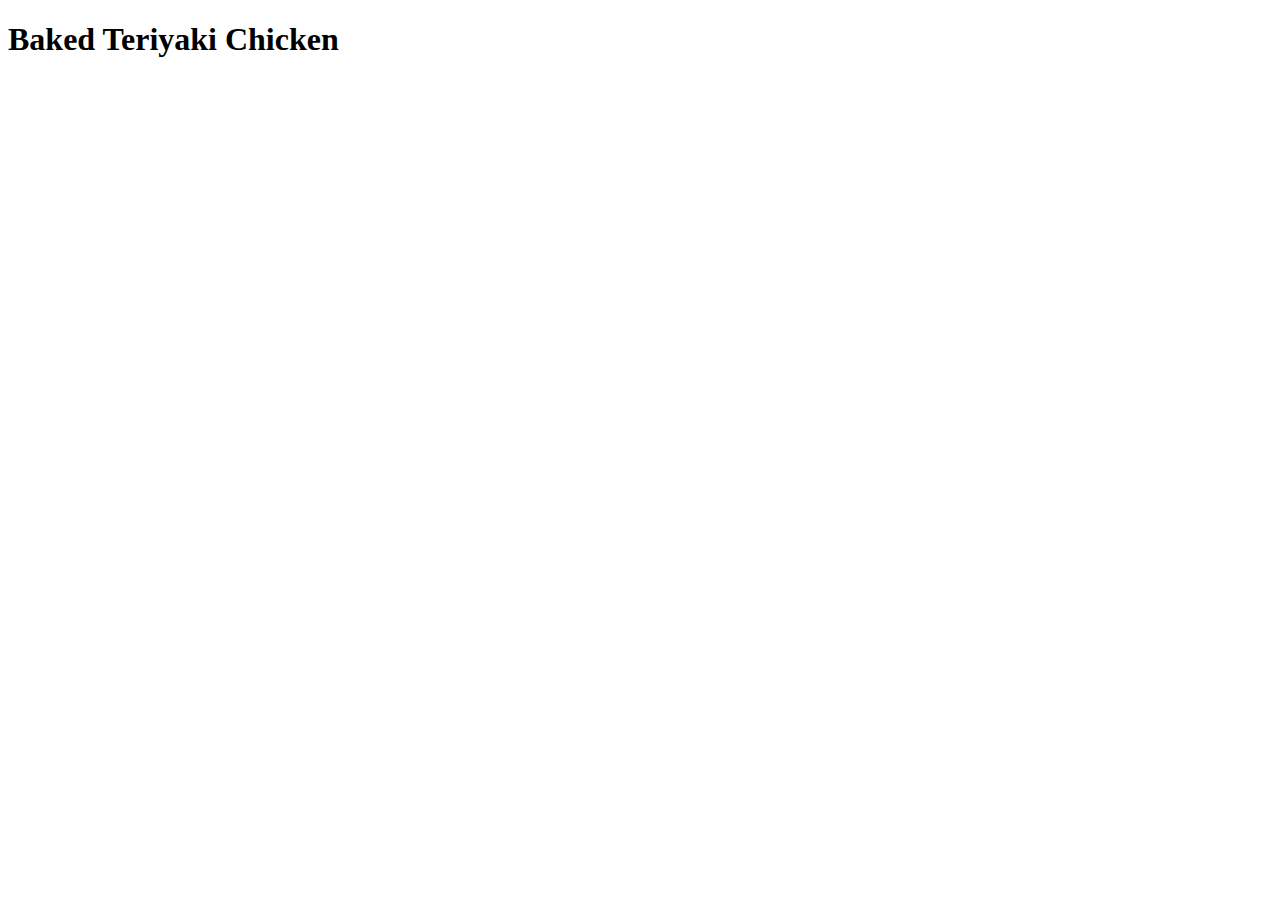
==== recipes/baked-teriyaki-chicken.html @ b4a5e505 "Add index.html and baked-teriyaki-chicken.html" ====
<!DOCTYPE html>
<html lang="en">
<head>
    <meta charset="UTF-8">
    <meta http-equiv="X-UA-Compatible" content="IE=edge">
    <meta name="viewport" content="width=device-width, initial-scale=1.0">
    <title>Odin Recipes | Baked Teriyaki Chicken</title>
</head>
<body>
    <h1>Baked Teriyaki Chicken</h1>
</body>
</html>
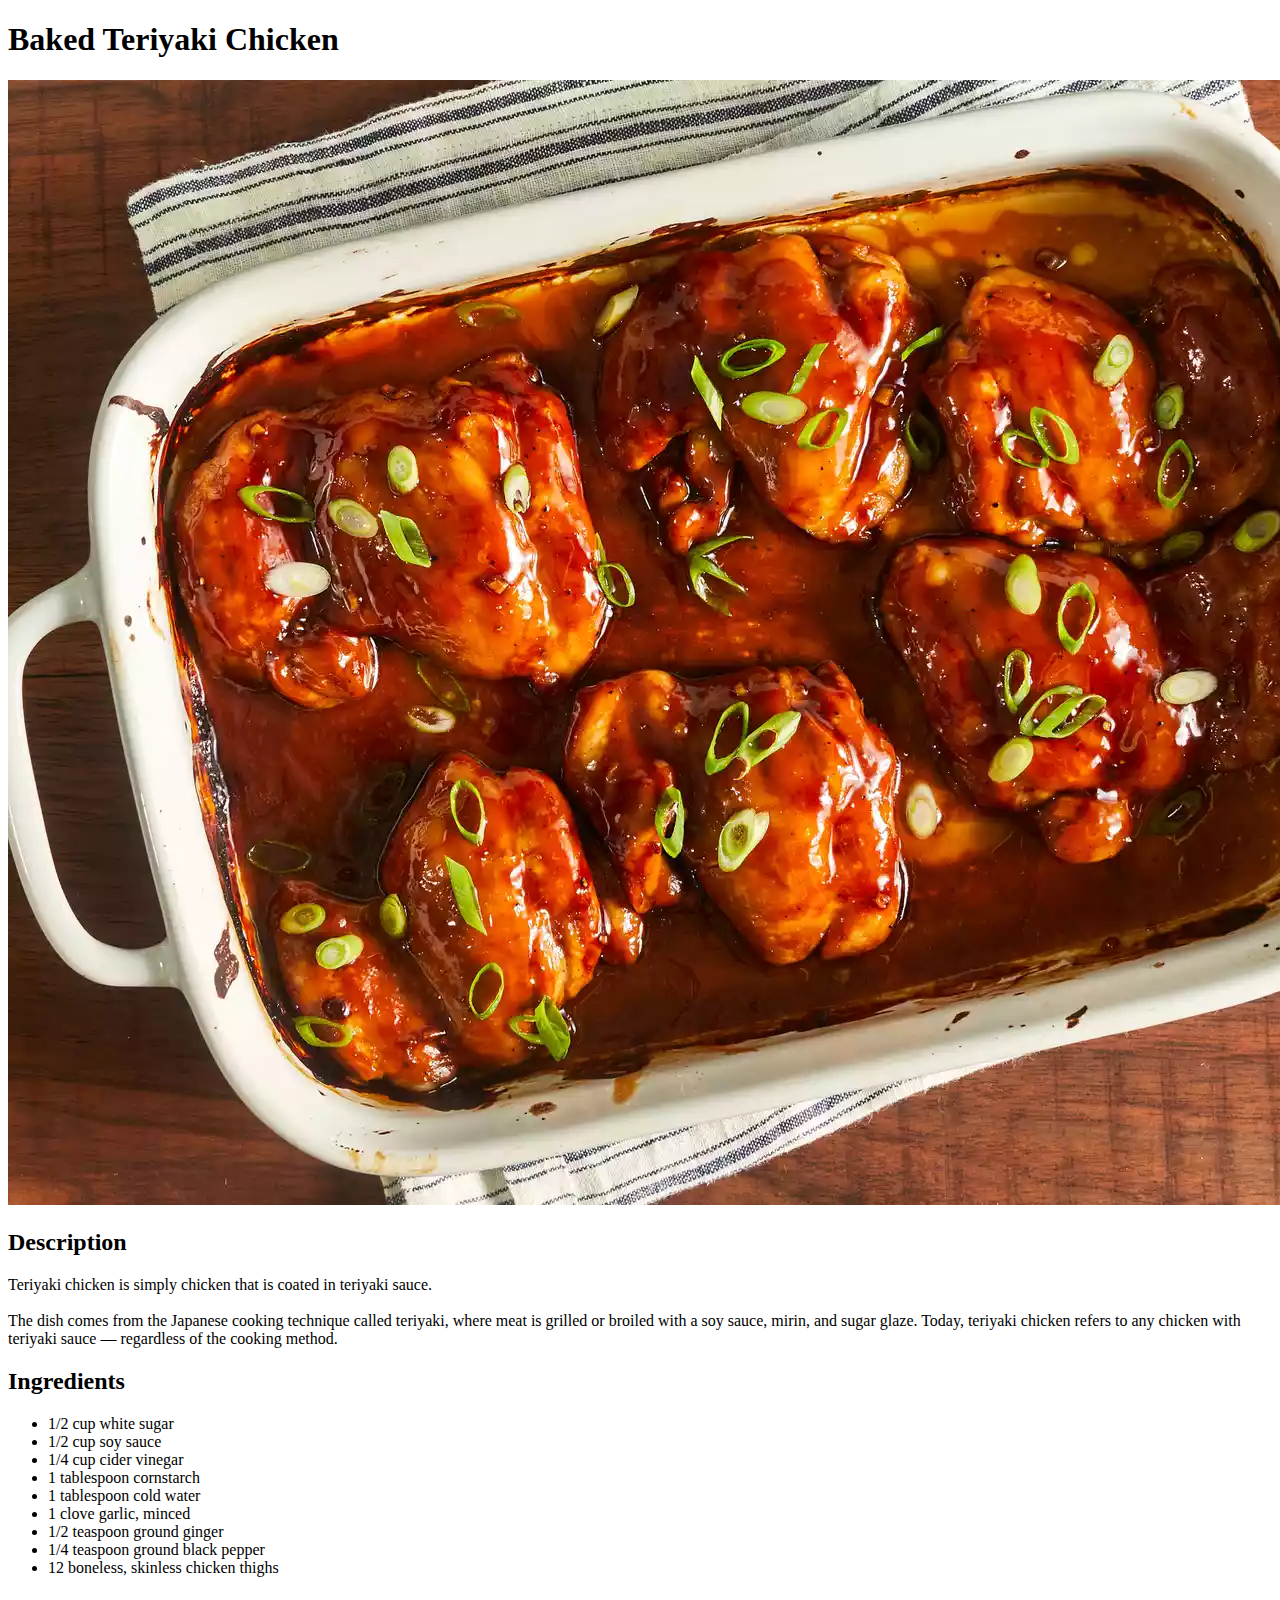
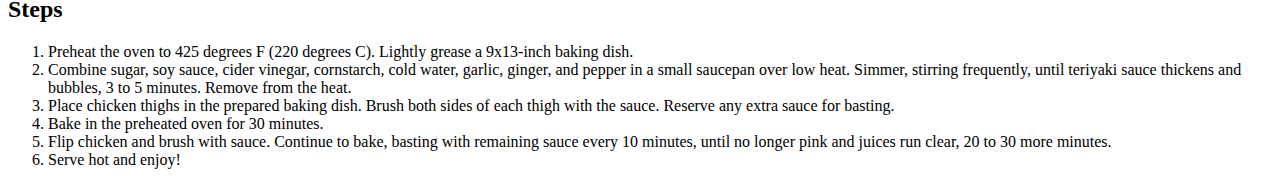
==== commit 4ac8abd7: "Add image and text to baked-teriyaki-chicken.html" ====
--- a/recipes/baked-teriyaki-chicken.html
+++ b/recipes/baked-teriyaki-chicken.html
@@ -8,5 +8,32 @@
 </head>
 <body>
     <h1>Baked Teriyaki Chicken</h1>
+    <img src="../images/baked-teriyaki-chicken.jpg">
+    <h2>Description</h2>
+    <p>Teriyaki chicken is simply chicken that is coated in teriyaki sauce.
+        <br><br>
+        The dish comes from the Japanese cooking technique called teriyaki, where meat is grilled or broiled with a soy sauce, mirin, and sugar glaze. Today, teriyaki chicken refers to any chicken with teriyaki sauce — regardless of the cooking method.
+    </p>
+    <h2>Ingredients</h2>
+    <ul>
+        <li>1/2 cup white sugar</li>
+        <li>1/2 cup soy sauce</li>
+        <li>1/4 cup cider vinegar</li>
+        <li>1 tablespoon cornstarch</li>
+        <li>1 tablespoon cold water</li>
+        <li>1 clove garlic, minced</li>
+        <li>1/2 teaspoon ground ginger</li>
+        <li>1/4 teaspoon ground black pepper</li>
+        <li>12 boneless, skinless chicken thighs</li>
+    </ul>
+    <h2>Steps</h2>
+    <ol>
+        <li>Preheat the oven to 425 degrees F (220 degrees C). Lightly grease a 9x13-inch baking dish.</li>
+        <li>Combine sugar, soy sauce, cider vinegar, cornstarch, cold water, garlic, ginger, and pepper in a small saucepan over low heat. Simmer, stirring frequently, until teriyaki sauce thickens and bubbles, 3 to 5 minutes. Remove from the heat.</li>
+        <li>Place chicken thighs in the prepared baking dish. Brush both sides of each thigh with the sauce. Reserve any extra sauce for basting.</li>
+        <li>Bake in the preheated oven for 30 minutes.</li>
+        <li>Flip chicken and brush with sauce. Continue to bake, basting with remaining sauce every 10 minutes, until no longer pink and juices run clear, 20 to 30 more minutes.</li>
+        <li>Serve hot and enjoy!</li>
+    </ol>
 </body>
 </html>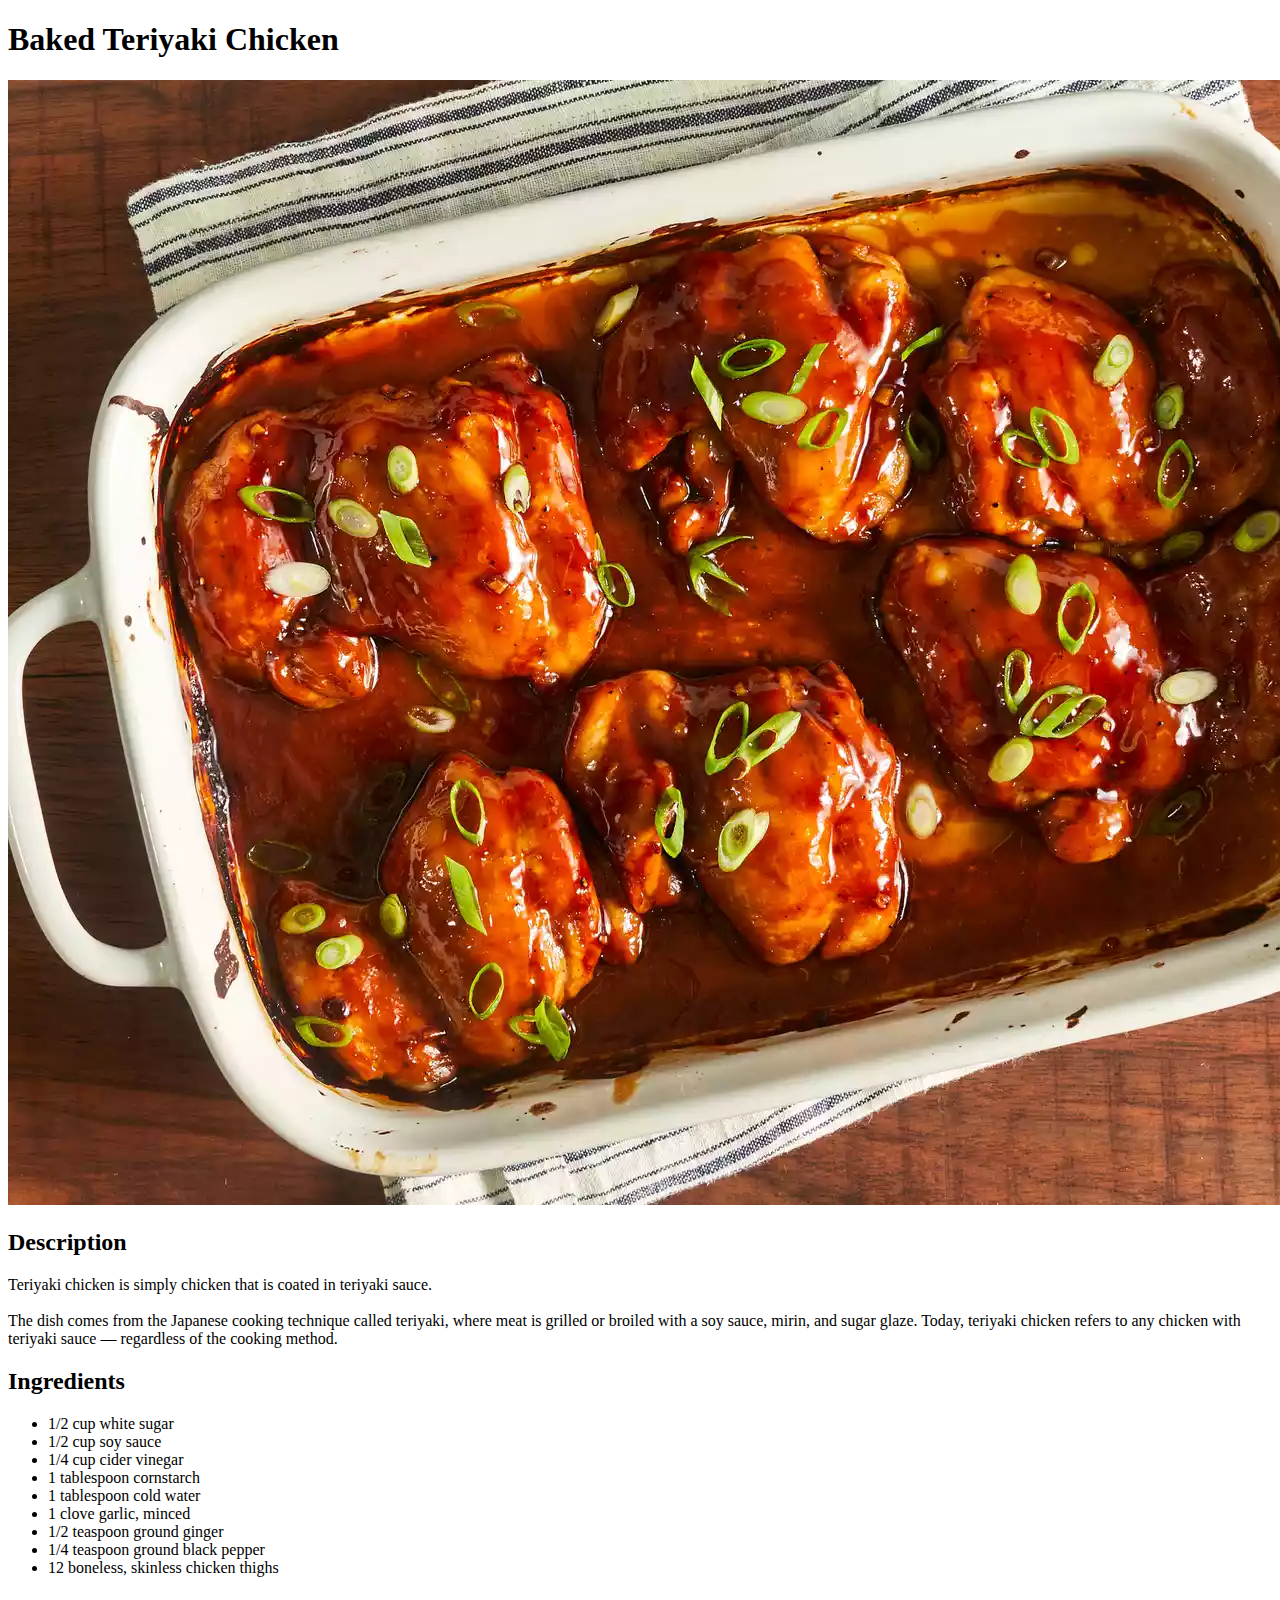
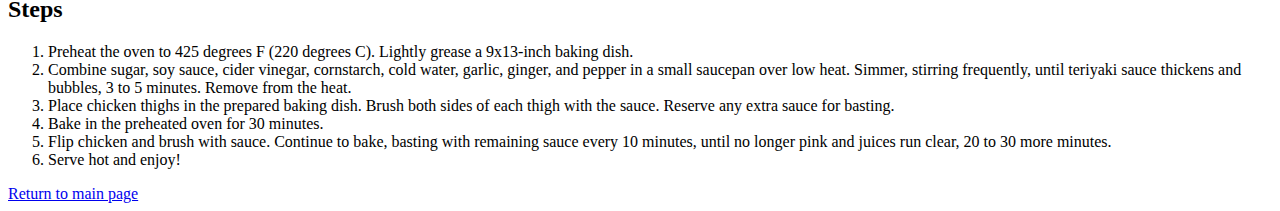
==== commit 49fc5f77: "Add links back to main page" ====
--- a/recipes/baked-teriyaki-chicken.html
+++ b/recipes/baked-teriyaki-chicken.html
@@ -10,7 +10,8 @@
     <h1>Baked Teriyaki Chicken</h1>
     <img src="../images/baked-teriyaki-chicken.jpg">
     <h2>Description</h2>
-    <p>Teriyaki chicken is simply chicken that is coated in teriyaki sauce.
+    <p>
+        Teriyaki chicken is simply chicken that is coated in teriyaki sauce.
         <br><br>
         The dish comes from the Japanese cooking technique called teriyaki, where meat is grilled or broiled with a soy sauce, mirin, and sugar glaze. Today, teriyaki chicken refers to any chicken with teriyaki sauce — regardless of the cooking method.
     </p>
@@ -35,5 +36,6 @@
         <li>Flip chicken and brush with sauce. Continue to bake, basting with remaining sauce every 10 minutes, until no longer pink and juices run clear, 20 to 30 more minutes.</li>
         <li>Serve hot and enjoy!</li>
     </ol>
+    <a href="../index.html">Return to main page</a>
 </body>
 </html>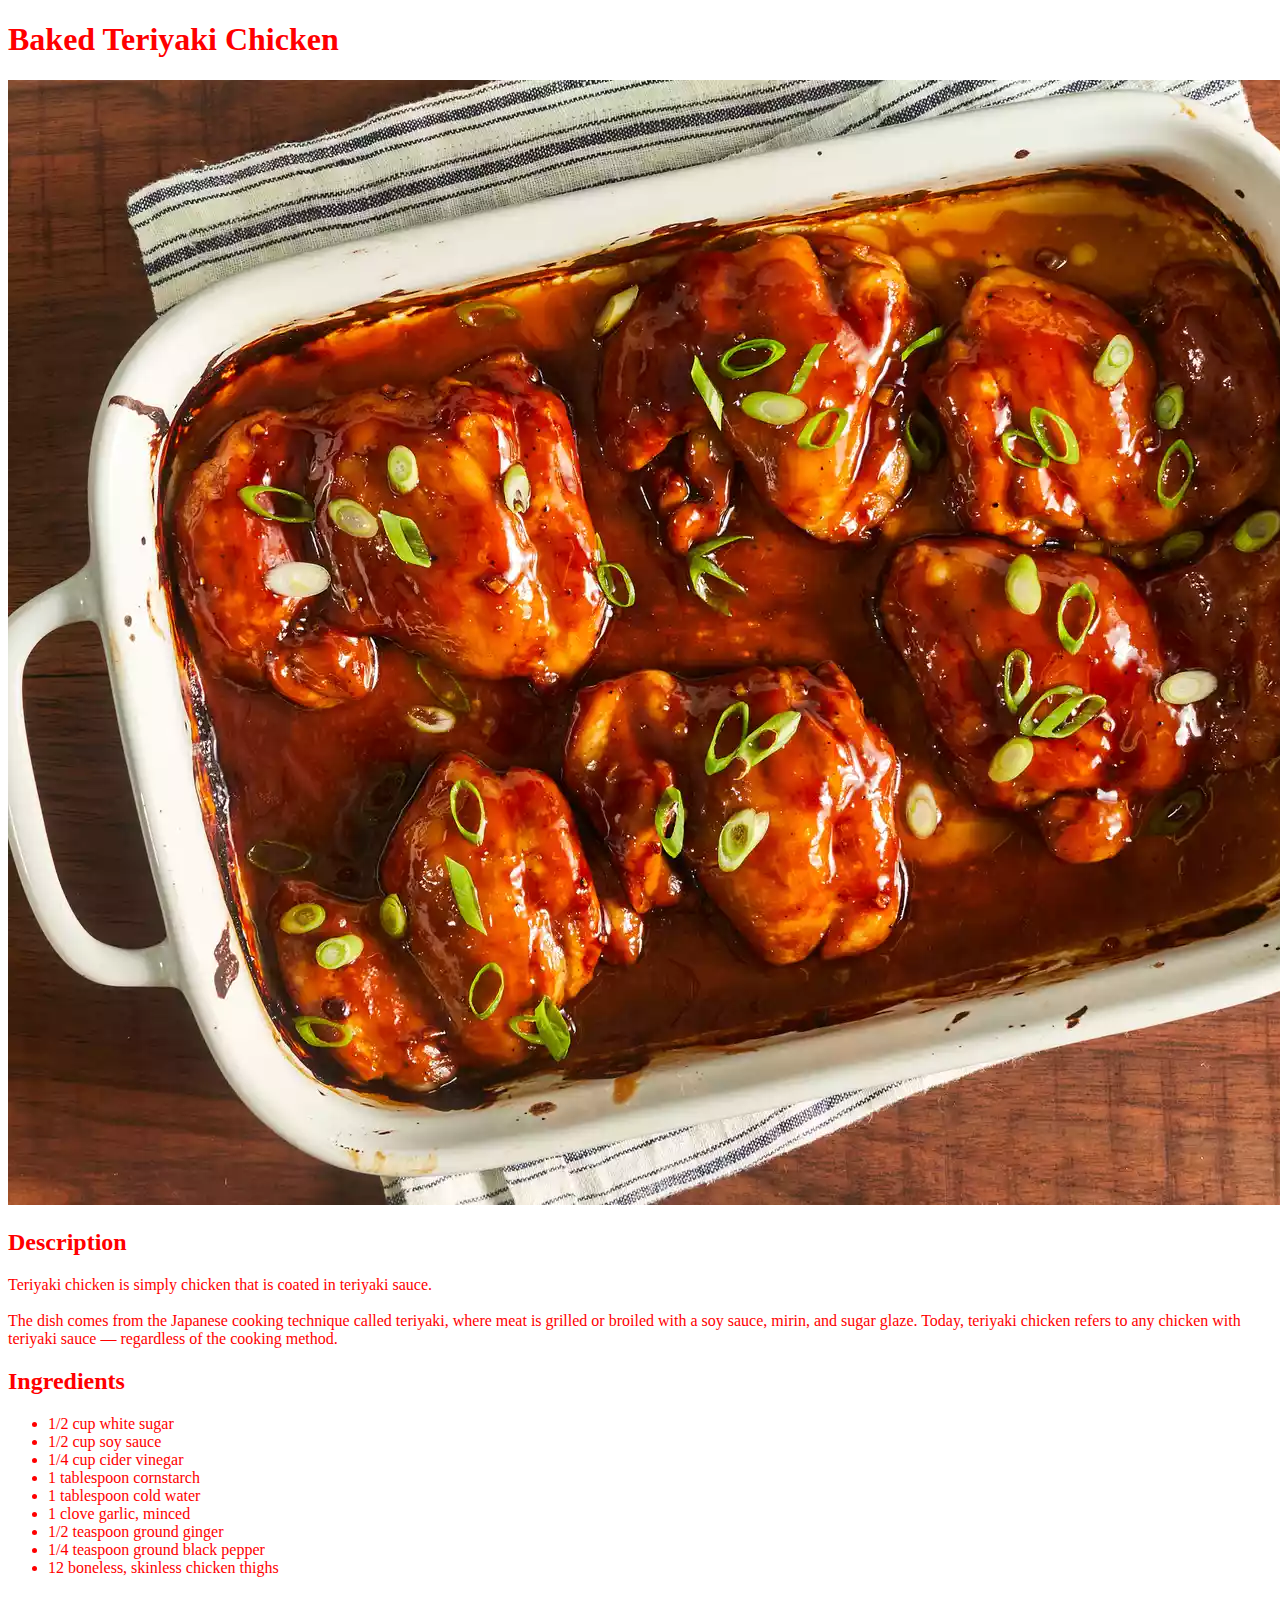
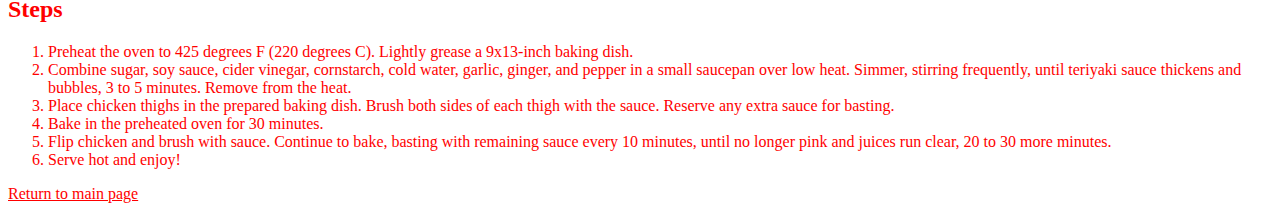
==== commit e4a4df5e: "Add, link styles.css, make universal color red" ====
--- a/recipes/baked-teriyaki-chicken.html
+++ b/recipes/baked-teriyaki-chicken.html
@@ -4,6 +4,7 @@
     <meta charset="UTF-8">
     <meta http-equiv="X-UA-Compatible" content="IE=edge">
     <meta name="viewport" content="width=device-width, initial-scale=1.0">
+    <link rel="stylesheet" href="../styles/styles.css">
     <title>Odin Recipes | Baked Teriyaki Chicken</title>
 </head>
 <body>
--- a/styles/styles.css
+++ b/styles/styles.css
@@ -0,0 +1,3 @@
+* {
+    color: red;
+}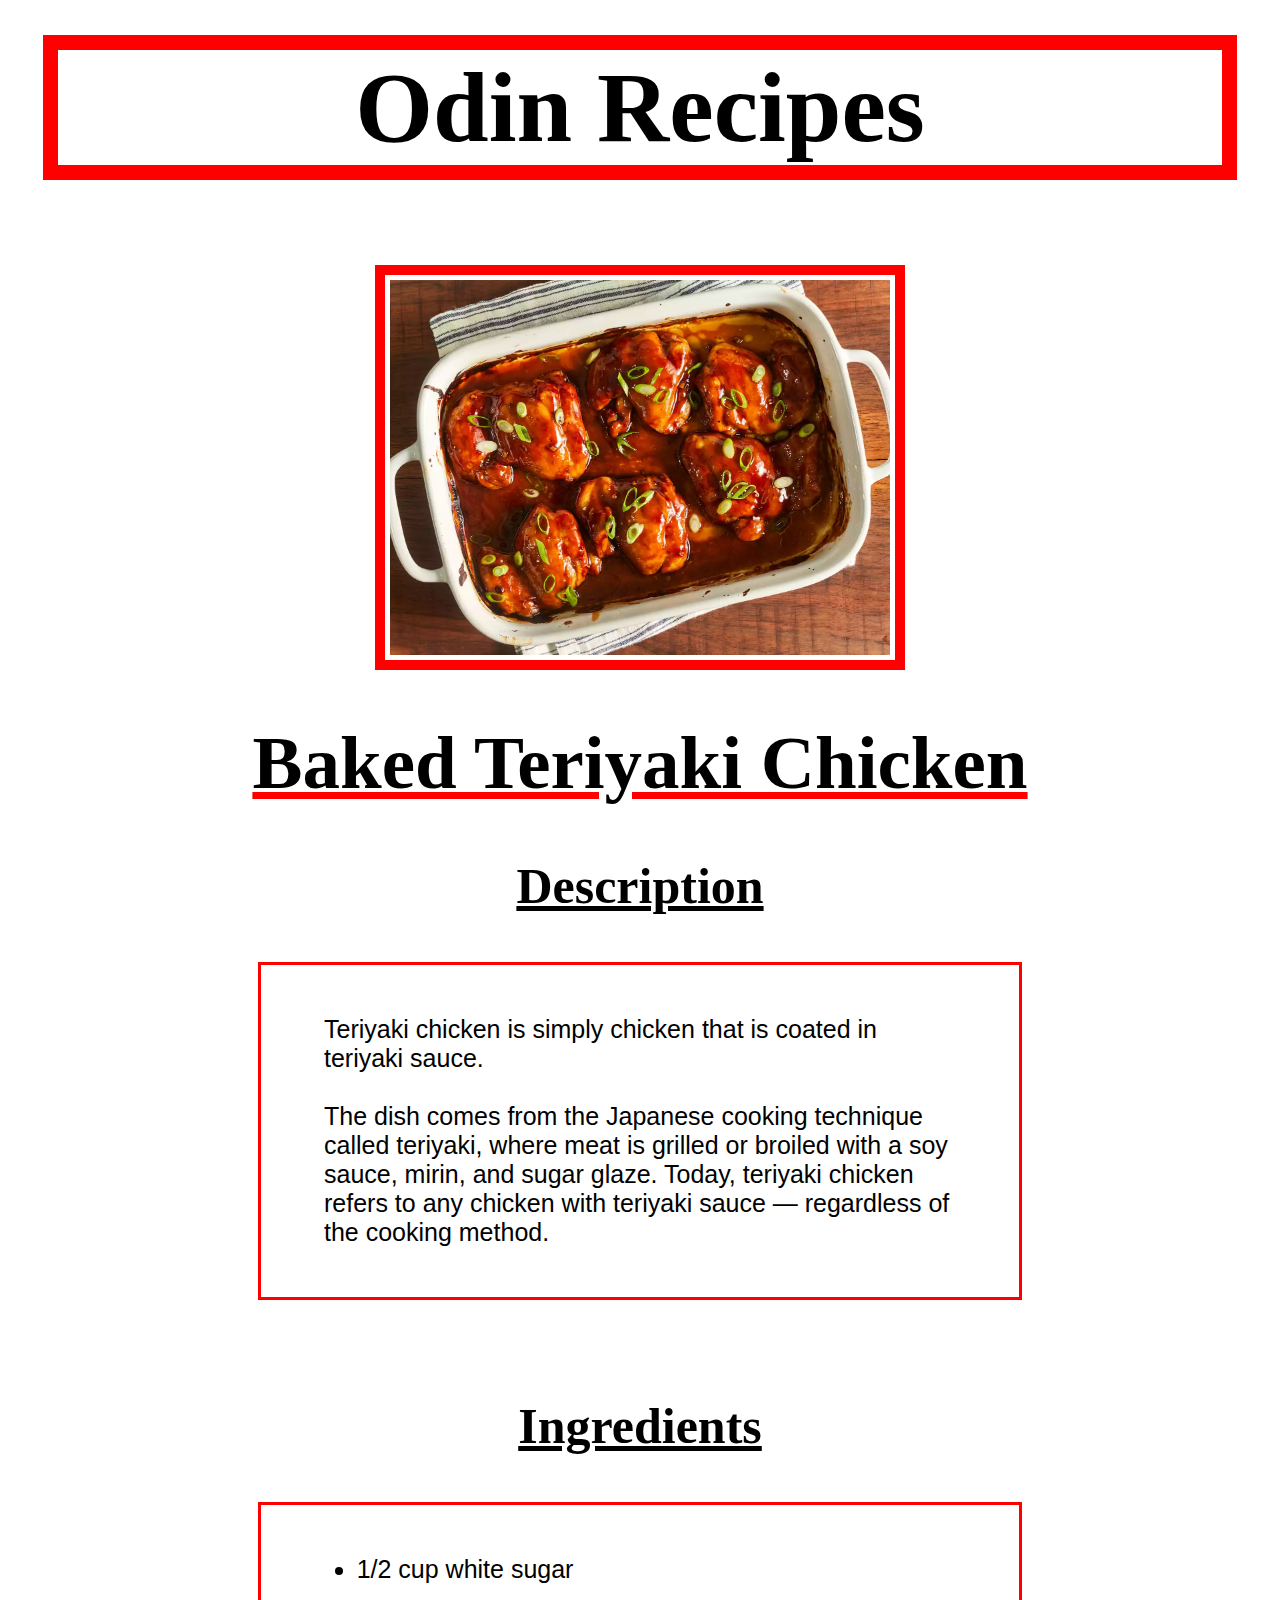
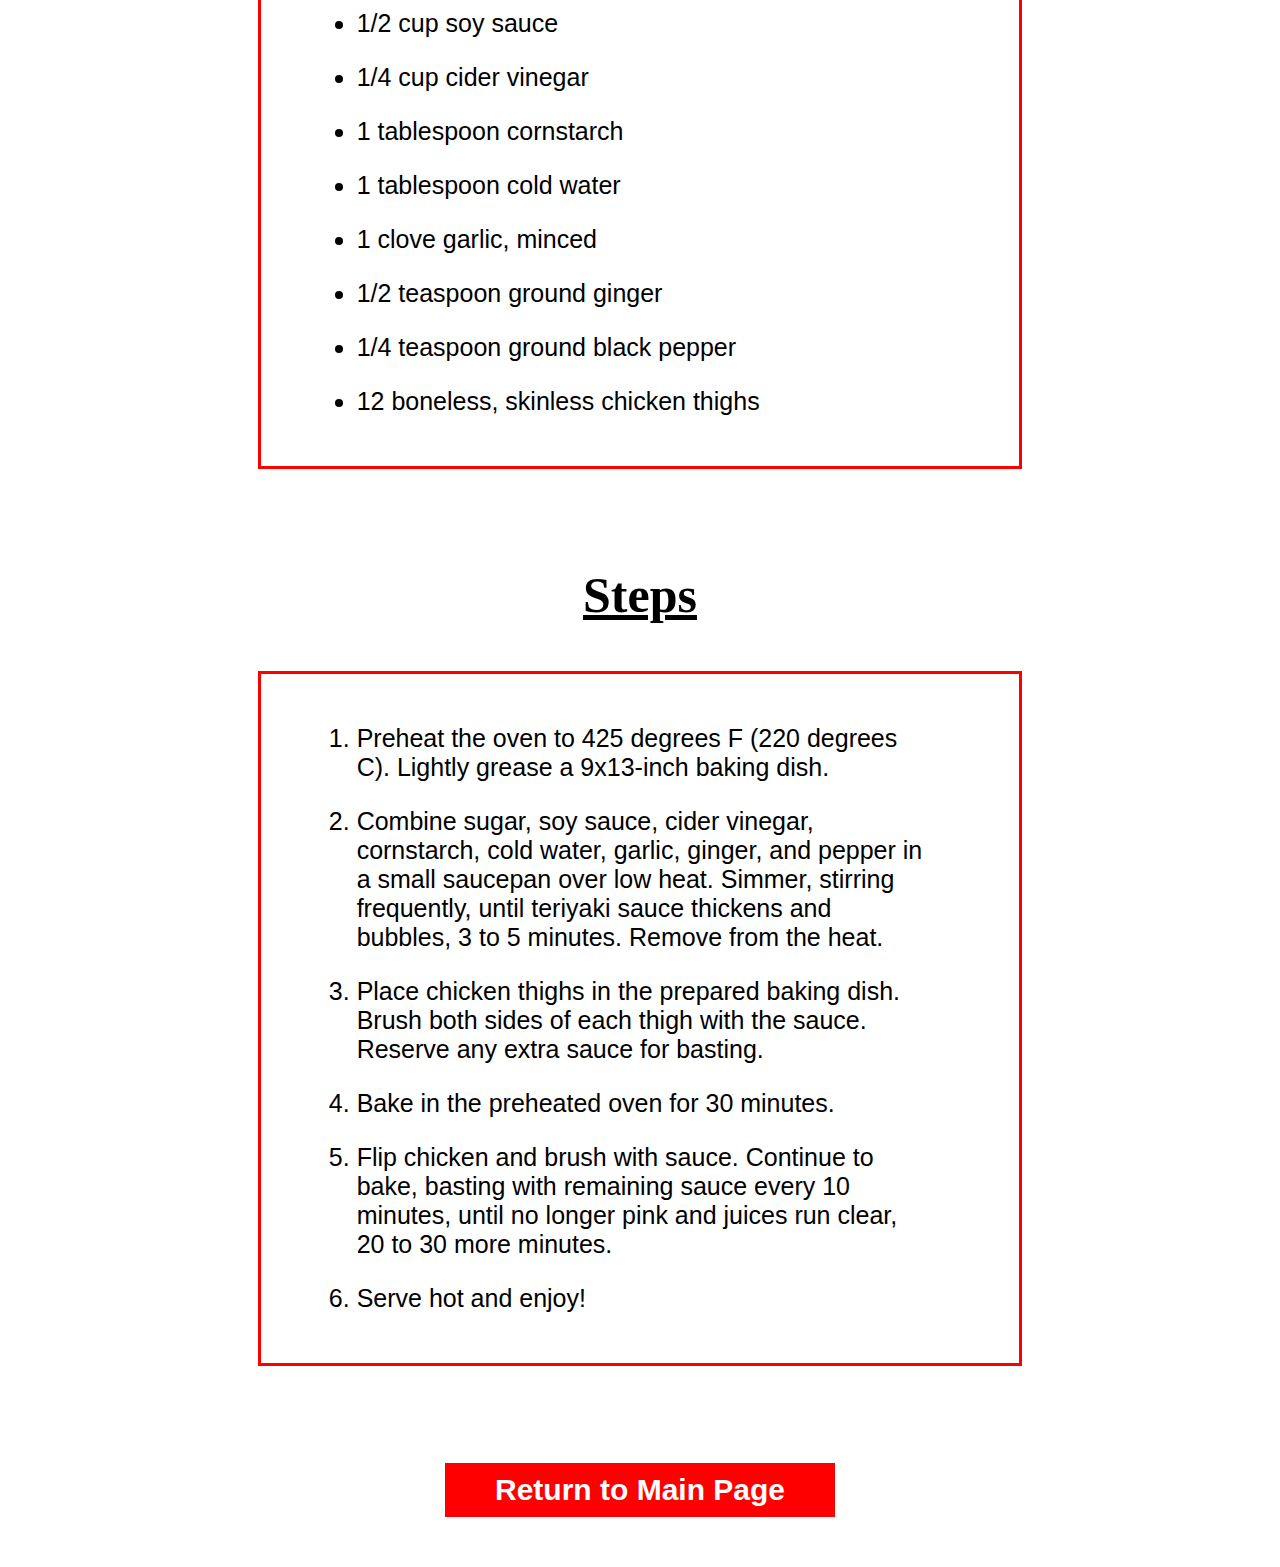
==== commit e21f67e8: "Make red theme, change text links to buttons" ====
--- a/recipes/baked-teriyaki-chicken.html
+++ b/recipes/baked-teriyaki-chicken.html
@@ -8,16 +8,17 @@
     <title>Odin Recipes | Baked Teriyaki Chicken</title>
 </head>
 <body>
-    <h1>Baked Teriyaki Chicken</h1>
-    <img src="../images/baked-teriyaki-chicken.jpg">
+    <h1 class="site-title">Odin Recipes</h1>
+    <img class="title-image" src="../images/baked-teriyaki-chicken.jpg">
+    <h1 class="title">Baked Teriyaki Chicken</h1>
     <h2>Description</h2>
-    <p>
+    <p class="recipe">
         Teriyaki chicken is simply chicken that is coated in teriyaki sauce.
         <br><br>
         The dish comes from the Japanese cooking technique called teriyaki, where meat is grilled or broiled with a soy sauce, mirin, and sugar glaze. Today, teriyaki chicken refers to any chicken with teriyaki sauce — regardless of the cooking method.
     </p>
     <h2>Ingredients</h2>
-    <ul>
+    <ul class="recipe">
         <li>1/2 cup white sugar</li>
         <li>1/2 cup soy sauce</li>
         <li>1/4 cup cider vinegar</li>
@@ -29,7 +30,7 @@
         <li>12 boneless, skinless chicken thighs</li>
     </ul>
     <h2>Steps</h2>
-    <ol>
+    <ol class="recipe">
         <li>Preheat the oven to 425 degrees F (220 degrees C). Lightly grease a 9x13-inch baking dish.</li>
         <li>Combine sugar, soy sauce, cider vinegar, cornstarch, cold water, garlic, ginger, and pepper in a small saucepan over low heat. Simmer, stirring frequently, until teriyaki sauce thickens and bubbles, 3 to 5 minutes. Remove from the heat.</li>
         <li>Place chicken thighs in the prepared baking dish. Brush both sides of each thigh with the sauce. Reserve any extra sauce for basting.</li>
@@ -37,6 +38,6 @@
         <li>Flip chicken and brush with sauce. Continue to bake, basting with remaining sauce every 10 minutes, until no longer pink and juices run clear, 20 to 30 more minutes.</li>
         <li>Serve hot and enjoy!</li>
     </ol>
-    <a href="../index.html">Return to main page</a>
+    <button class="button" onclick="window.location.href='../index.html';"><span>Return to Main Page</span></button>
 </body>
 </html>--- a/styles/styles.css
+++ b/styles/styles.css
@@ -1,3 +1,82 @@
-* {
-    color: red;
+
+
+.site-title {
+    text-align: center;
+    font-size: 100px;
+    outline: solid 15px red;
+    margin: 50px 50px 100px;
+}
+
+.title{
+    text-align: center;
+    font-size: 75px;
+    text-decoration: underline red;
+}
+
+.recipe {
+    display: block;
+    margin: 50px 20% 100px;
+    outline: solid 3px red;
+    font-family: Arial, Helvetica, sans-serif;
+    font-size: 25px;
+    padding: 25px;
+}
+
+p.recipe {
+    padding: 50px 5%;
+}
+
+.recipe li {
+    margin: 25px 10%;
+}
+
+h2 {
+    text-align: center;
+    text-decoration: underline;
+    font-size: 50px;
+}
+
+.title-image {
+    width: 500px;
+    height: auto;
+    display: block;
+    margin: 30px auto;
+    padding: 5px;
+    border: solid 10px red;
+}
+
+.button {
+    background-color: red;
+    border: none;
+    color: white;
+    font-weight: bold;
+    display: block;
+    font-size: 30px;
+    padding: 10px 50px;
+    margin: 50px auto;
+    transition: all 0.5s;
+    cursor: pointer;
+}
+
+.button span {
+    position: relative;
+    transition: 0.5s;
+}
+
+.button span:after {
+    content: '\00bb';
+    position: absolute;
+    opacity: 0;
+    top: 0;
+    right: -15px;
+    transition: 0.5s;
+}
+
+.button:hover span {
+    padding-right: 25px;
+}
+
+.button:hover span:after {
+    opacity: 1;
+    right: -25px;
 }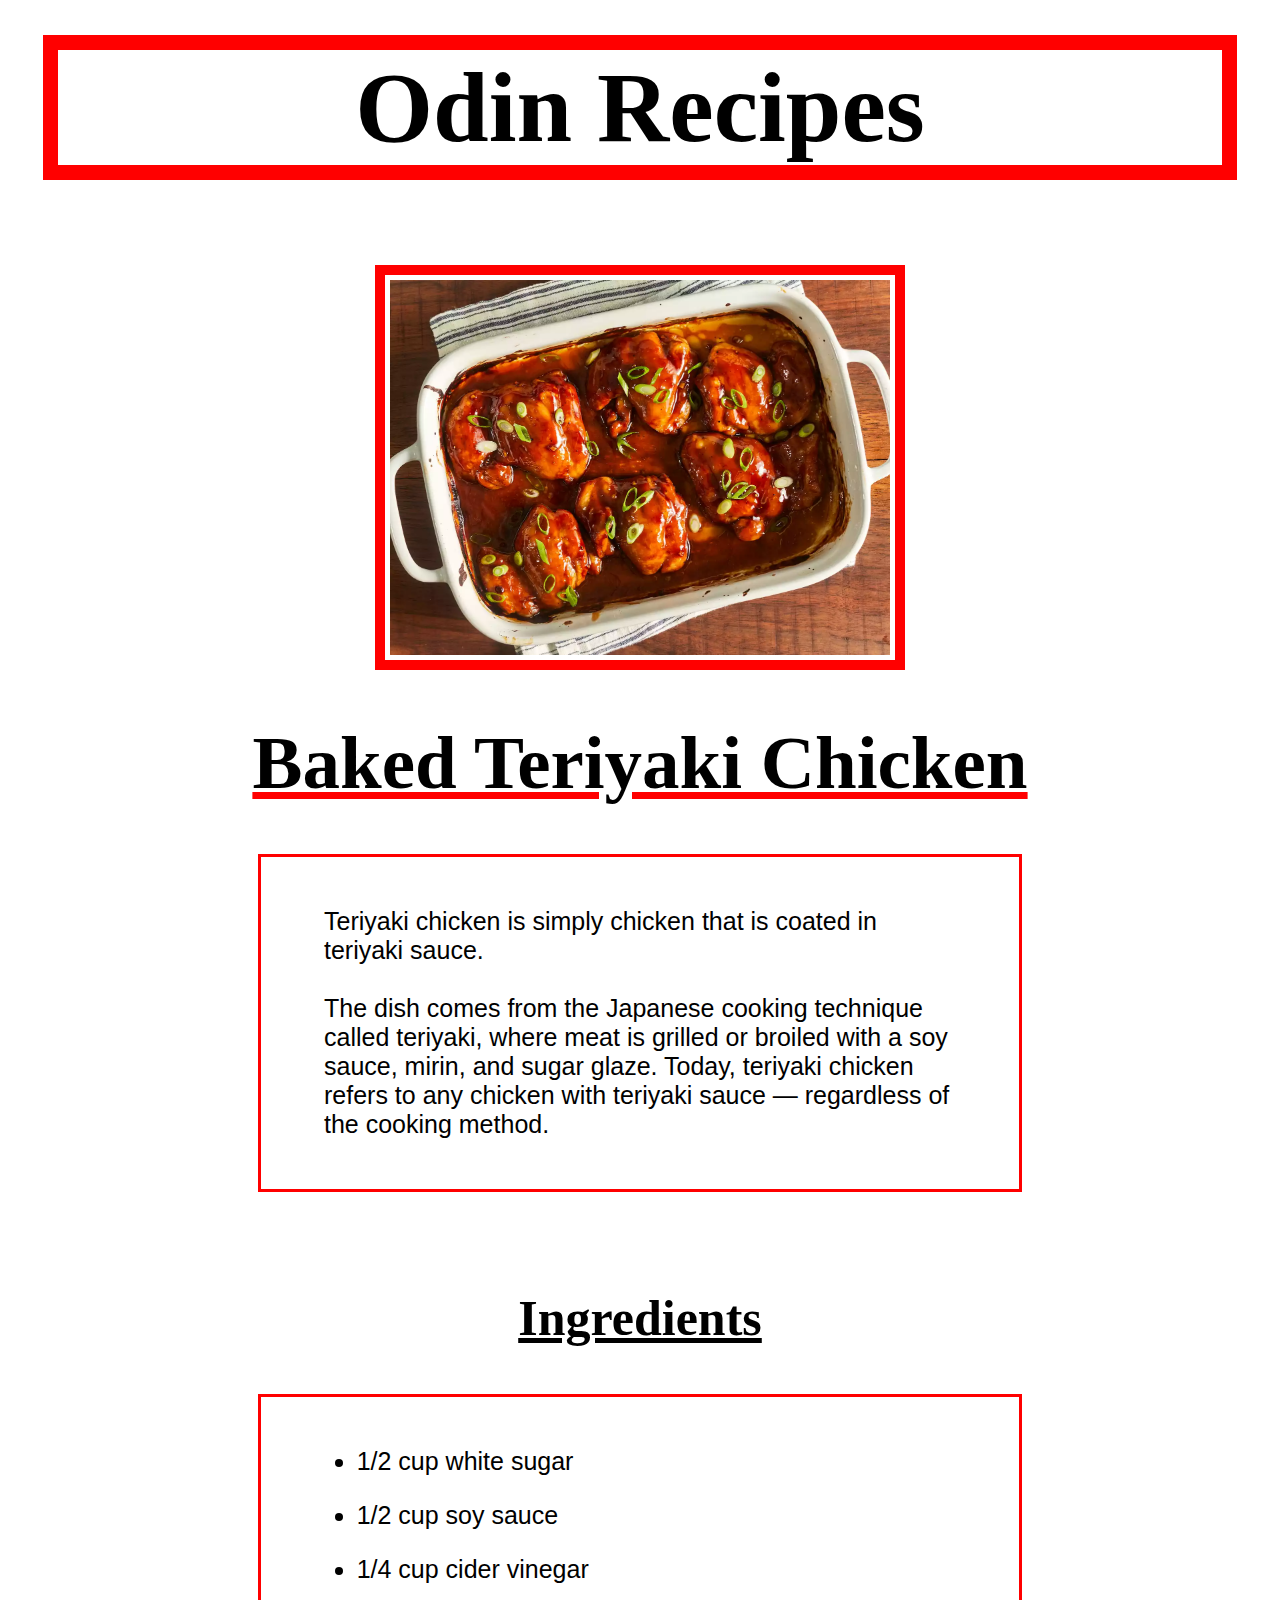
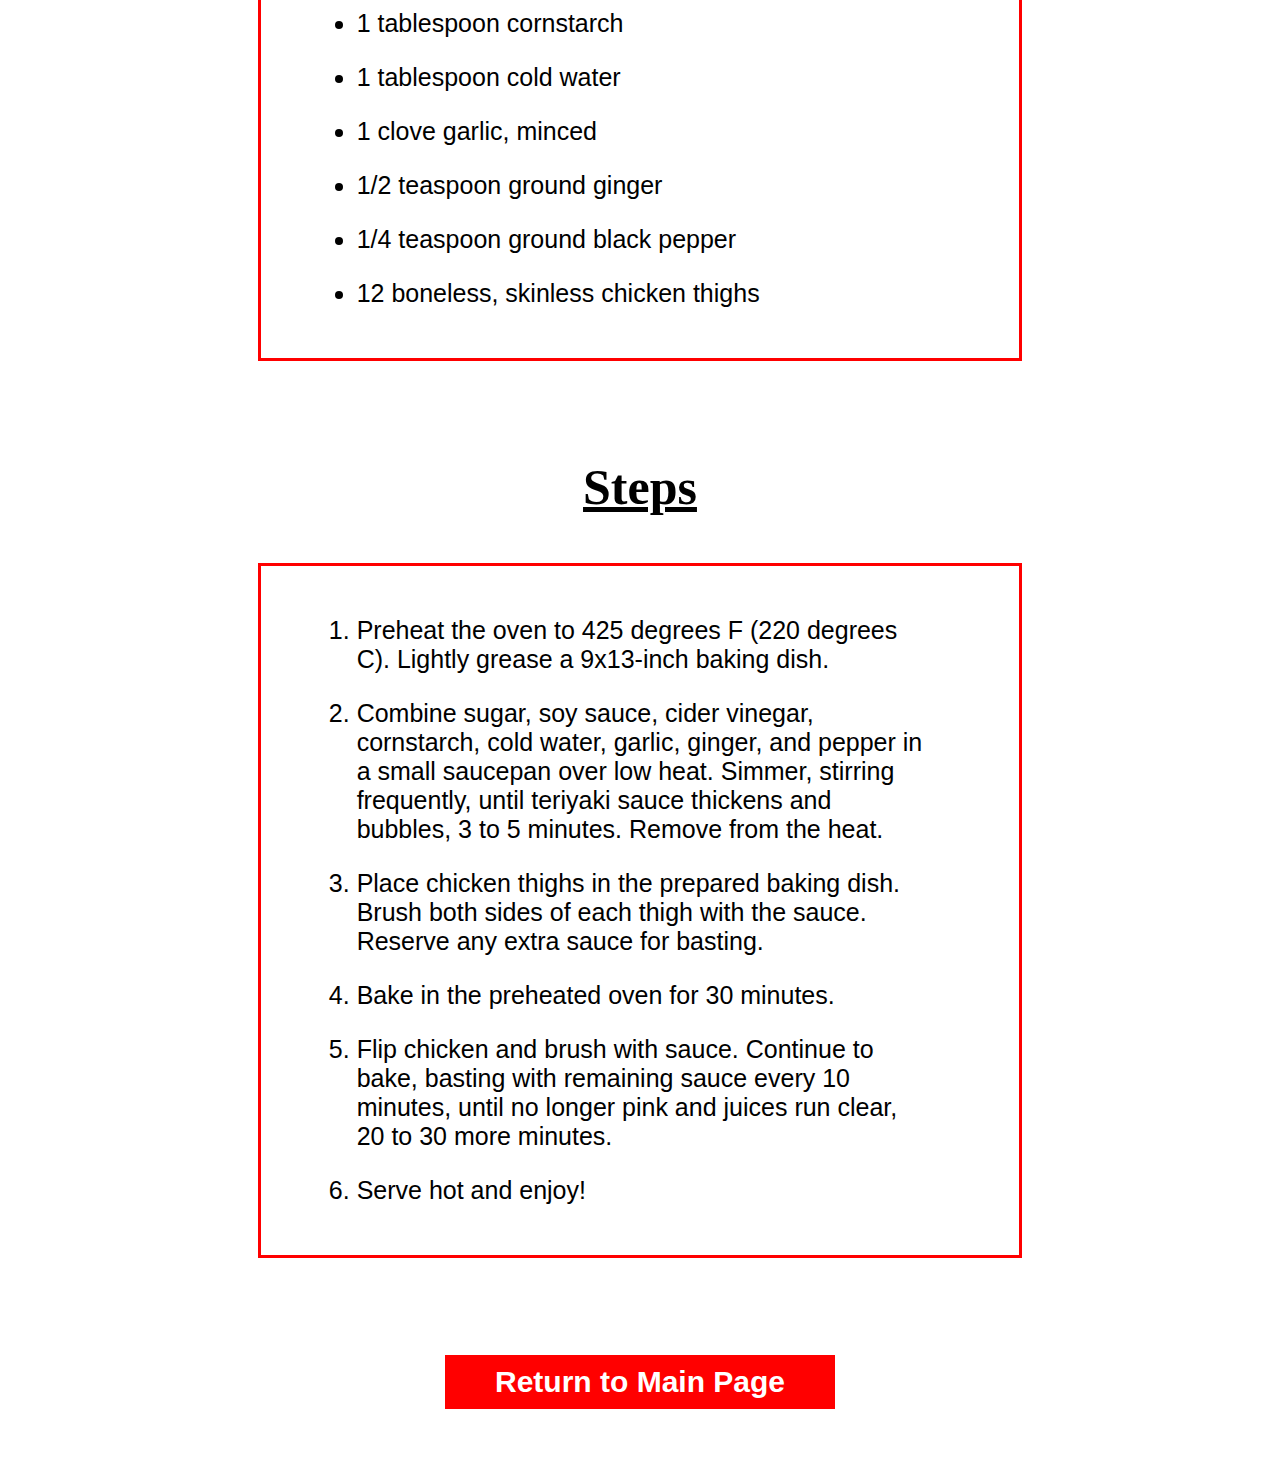
==== commit b05fe413: "Remove 'Description' headings" ====
--- a/recipes/baked-teriyaki-chicken.html
+++ b/recipes/baked-teriyaki-chicken.html
@@ -11,7 +11,6 @@
     <h1 class="site-title">Odin Recipes</h1>
     <img class="title-image" src="../images/baked-teriyaki-chicken.jpg">
     <h1 class="title">Baked Teriyaki Chicken</h1>
-    <h2>Description</h2>
     <p class="recipe">
         Teriyaki chicken is simply chicken that is coated in teriyaki sauce.
         <br><br>
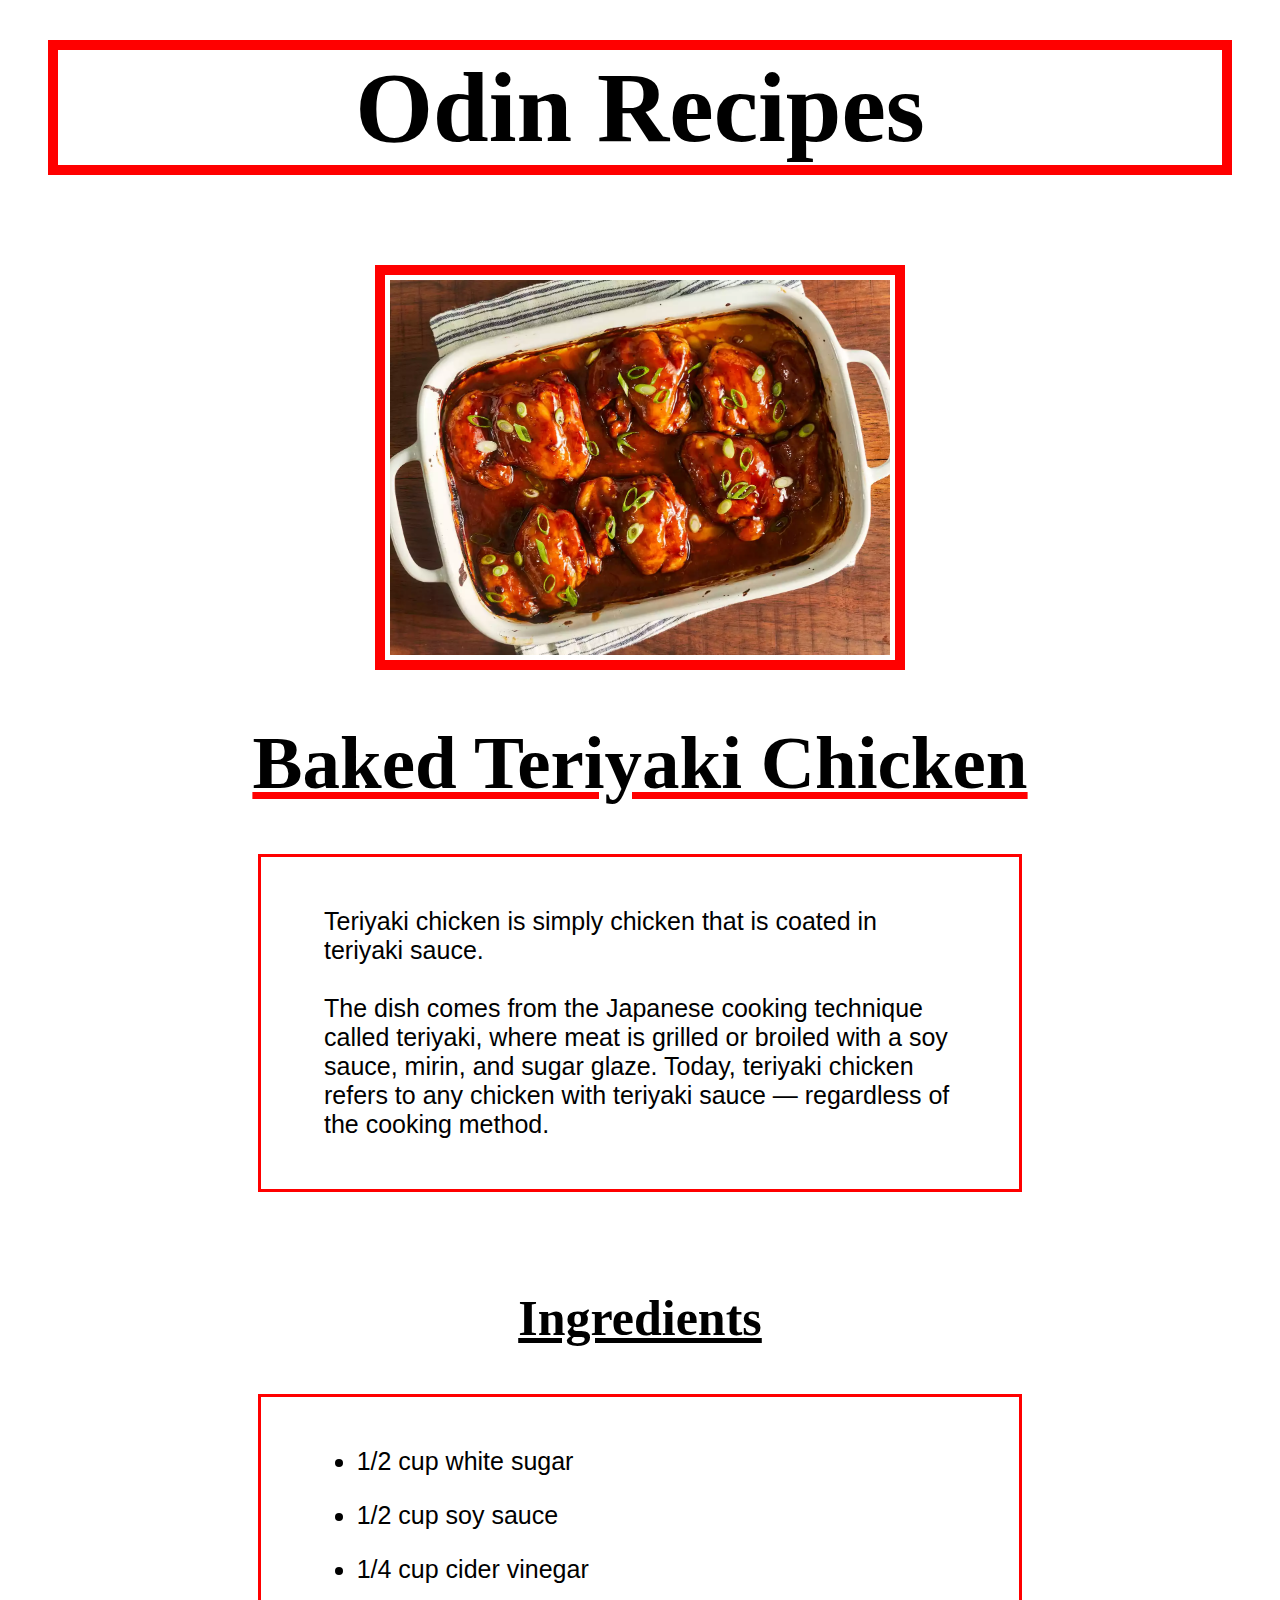
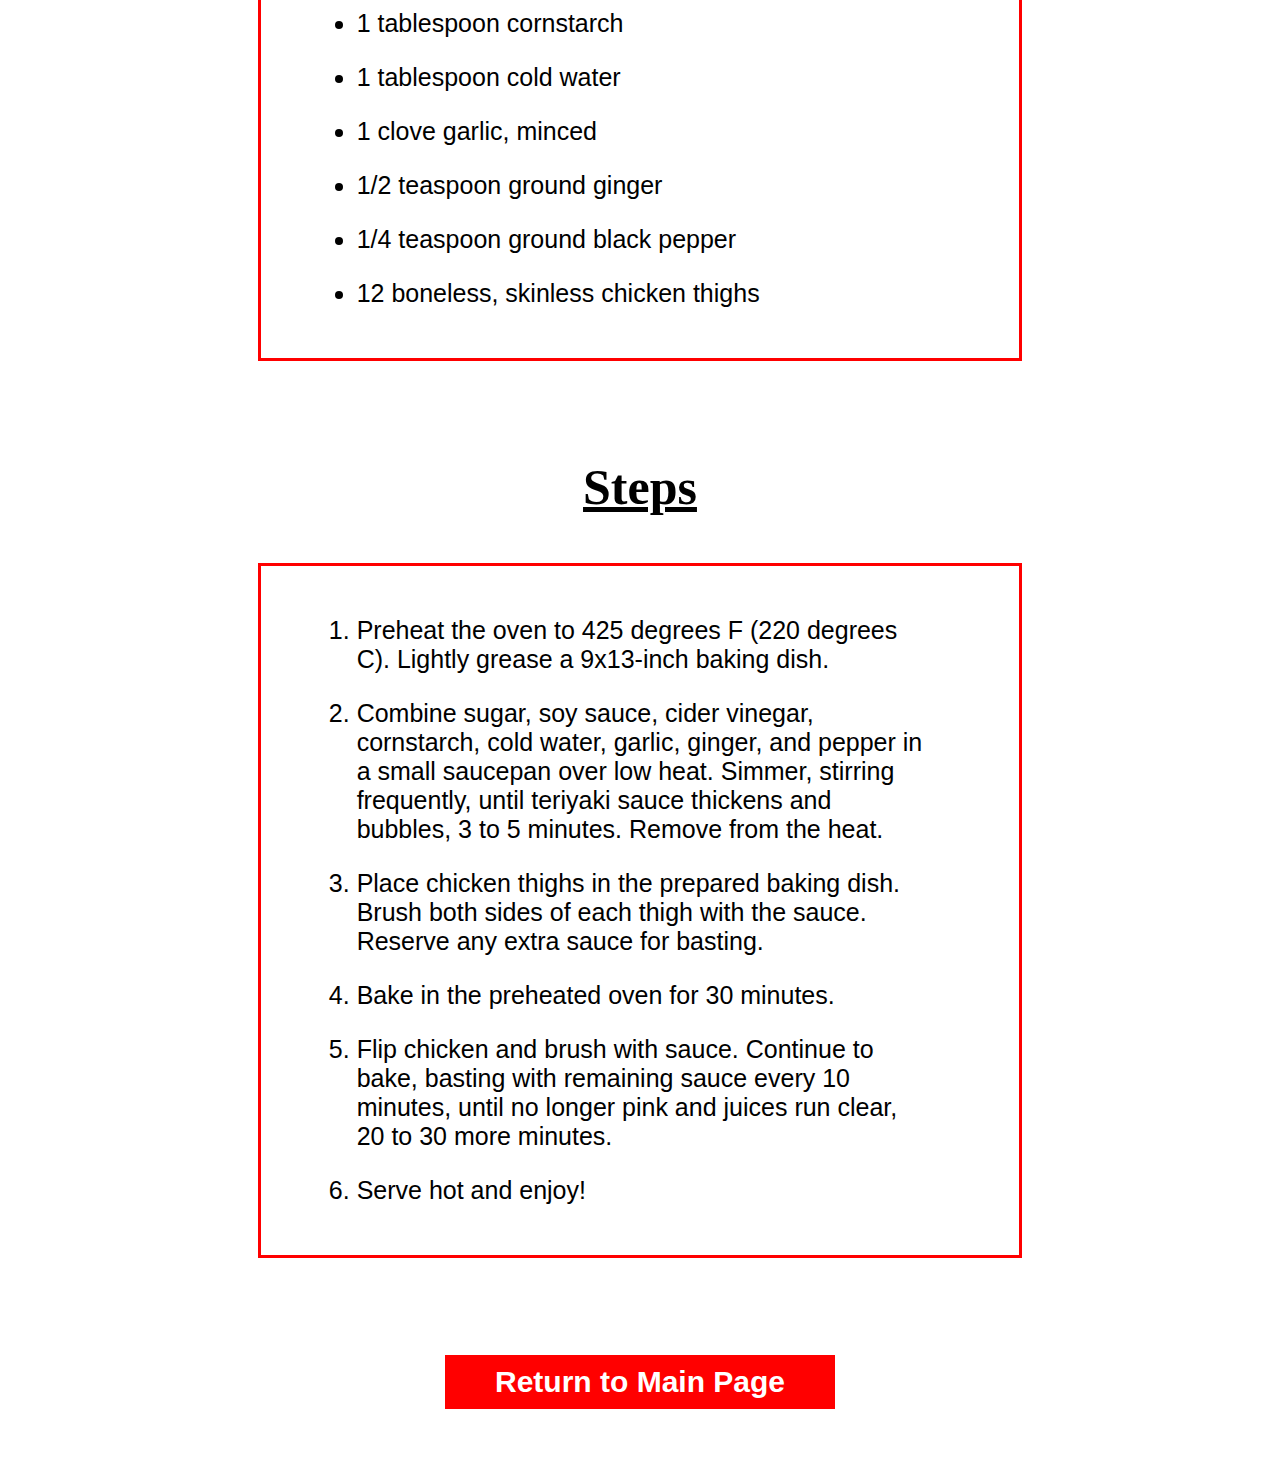
==== commit e1523744: "Make site-title link back to main page" ====
--- a/recipes/baked-teriyaki-chicken.html
+++ b/recipes/baked-teriyaki-chicken.html
@@ -8,7 +8,7 @@
     <title>Odin Recipes | Baked Teriyaki Chicken</title>
 </head>
 <body>
-    <h1 class="site-title">Odin Recipes</h1>
+    <h1 class="site-title"><a href="../index.html">Odin Recipes</a></h1>
     <img class="title-image" src="../images/baked-teriyaki-chicken.jpg">
     <h1 class="title">Baked Teriyaki Chicken</h1>
     <p class="recipe">
--- a/styles/styles.css
+++ b/styles/styles.css
@@ -3,8 +3,20 @@
 .site-title {
     text-align: center;
     font-size: 100px;
-    outline: solid 15px red;
+    outline: solid 10px red;
     margin: 50px 50px 100px;
+}
+
+.site-title a {
+    font: inherit;
+    color: inherit;
+    text-decoration: underline transparent;
+    transition: 0.5s;
+}
+
+.site-title a:hover {
+    text-decoration: underline red;
+    transition: 1s;
 }
 
 .title{
